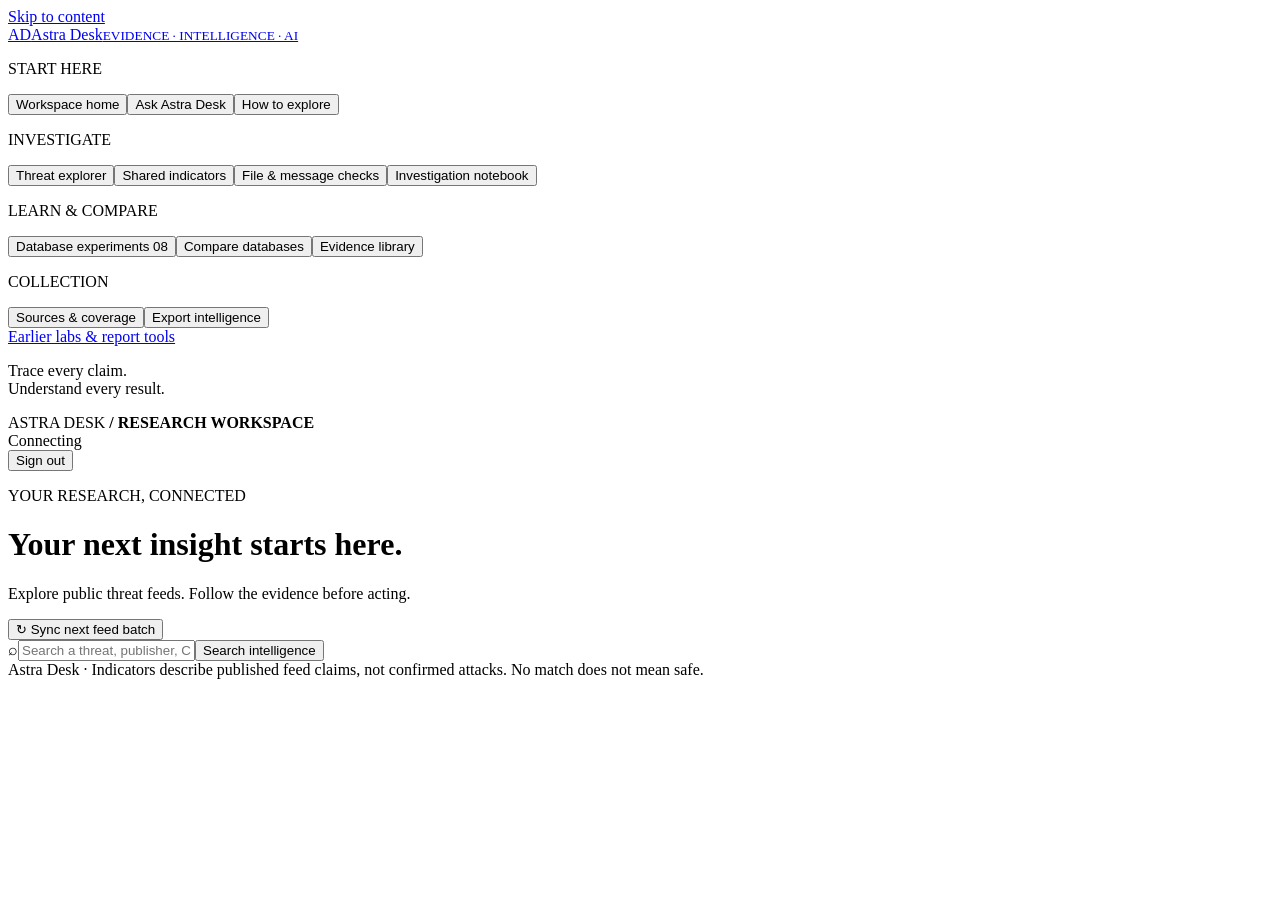
==== frontend/intel.html @ 274e8b1c "Build Astra Desk with midnight mint theme, Gemini chat and MongoDB Docker packaging" ====
<!doctype html><html lang="en"><head><meta charset="utf-8"><meta name="viewport" content="width=device-width,initial-scale=1"><title>Astra Desk · Intelligence & Database Studio</title><link rel="stylesheet" href="/intel.css"><link rel="stylesheet" href="/dashboard.css"><script src="/coursework.js" defer></script><script src="/assistant.js" defer></script><script src="/intel.js" defer></script></head><body>
<a href="#content" class="skip">Skip to content</a><aside><a class="platform-brand" href="/">AD<span>Astra Desk<small>EVIDENCE · INTELLIGENCE · AI</small></span></a><nav aria-label="Main"><p class="nav-label">START HERE</p><button data-view="overview" class="active">Workspace home</button><button data-view="assistant" class="chat-nav">Ask Astra Desk</button><button data-view="guide">How to explore</button><p class="nav-label">INVESTIGATE</p><button data-view="feed">Threat explorer</button><button data-view="top">Shared indicators</button><button data-view="scan">File & message checks</button><button data-view="cases">Investigation notebook</button><p class="nav-label">LEARN & COMPARE</p><button data-view="labs">Database experiments <span>08</span></button><button data-view="compare">Compare databases</button><button data-view="evidence">Evidence library</button><p class="nav-label">COLLECTION</p><button data-view="sources">Sources & coverage</button><button data-view="export">Export intelligence</button></nav><div class="bottom"><a href="/laboratory">Earlier labs & report tools</a><p>Trace every claim.<br>Understand every result.</p></div></aside>
<main id="content"><header><span>ASTRA DESK <b>/ RESEARCH WORKSPACE</b></span><div class="header-tools"><span id="health" class="chip">Connecting</span><form action="/logout" method="post"><button type="submit">Sign out</button></form></div></header><div id="error" role="alert" hidden></div><div class="hero"><div><p class="eyebrow">YOUR RESEARCH, CONNECTED</p><h1 id="title">Your next insight starts here.</h1><p id="subtitle">Explore public threat feeds. Follow the evidence before acting.</p></div><button id="sync" class="primary">↻ Sync next feed batch</button></div><form id="search"><span>⌕</span><input id="query" aria-label="Search intelligence" placeholder="Search a threat, publisher, CVE or exact indicator…"><button class="primary">Search intelligence</button></form><div id="stats" class="stats" aria-live="polite"></div><div id="workspace"></div><footer>Astra Desk · Indicators describe published feed claims, not confirmed attacks. No match does not mean safe.</footer></main>
<dialog id="detail"><button id="close" class="secondary">Close ×</button><div id="detail-content"></div></dialog></body></html>
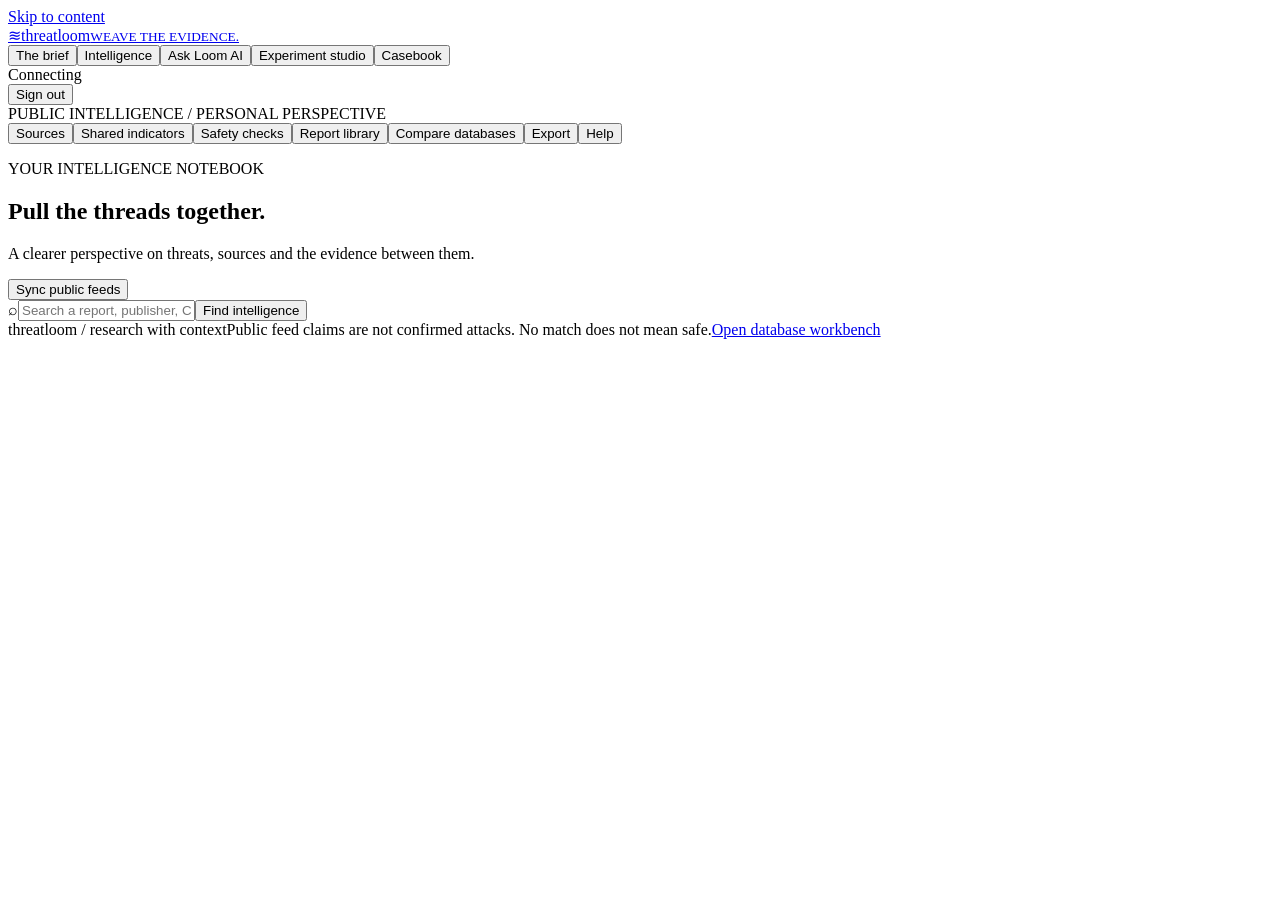
==== commit 276b68c2: "Rebuild Threatloom research workspace and retry transient Gemini failures" ====
--- a/frontend/intel.html
+++ b/frontend/intel.html
@@ -1,4 +1,6 @@
-<!doctype html><html lang="en"><head><meta charset="utf-8"><meta name="viewport" content="width=device-width,initial-scale=1"><title>Astra Desk · Intelligence & Database Studio</title><link rel="stylesheet" href="/intel.css"><link rel="stylesheet" href="/dashboard.css"><script src="/coursework.js" defer></script><script src="/assistant.js" defer></script><script src="/intel.js" defer></script></head><body>
-<a href="#content" class="skip">Skip to content</a><aside><a class="platform-brand" href="/">AD<span>Astra Desk<small>EVIDENCE · INTELLIGENCE · AI</small></span></a><nav aria-label="Main"><p class="nav-label">START HERE</p><button data-view="overview" class="active">Workspace home</button><button data-view="assistant" class="chat-nav">Ask Astra Desk</button><button data-view="guide">How to explore</button><p class="nav-label">INVESTIGATE</p><button data-view="feed">Threat explorer</button><button data-view="top">Shared indicators</button><button data-view="scan">File & message checks</button><button data-view="cases">Investigation notebook</button><p class="nav-label">LEARN & COMPARE</p><button data-view="labs">Database experiments <span>08</span></button><button data-view="compare">Compare databases</button><button data-view="evidence">Evidence library</button><p class="nav-label">COLLECTION</p><button data-view="sources">Sources & coverage</button><button data-view="export">Export intelligence</button></nav><div class="bottom"><a href="/laboratory">Earlier labs & report tools</a><p>Trace every claim.<br>Understand every result.</p></div></aside>
-<main id="content"><header><span>ASTRA DESK <b>/ RESEARCH WORKSPACE</b></span><div class="header-tools"><span id="health" class="chip">Connecting</span><form action="/logout" method="post"><button type="submit">Sign out</button></form></div></header><div id="error" role="alert" hidden></div><div class="hero"><div><p class="eyebrow">YOUR RESEARCH, CONNECTED</p><h1 id="title">Your next insight starts here.</h1><p id="subtitle">Explore public threat feeds. Follow the evidence before acting.</p></div><button id="sync" class="primary">↻ Sync next feed batch</button></div><form id="search"><span>⌕</span><input id="query" aria-label="Search intelligence" placeholder="Search a threat, publisher, CVE or exact indicator…"><button class="primary">Search intelligence</button></form><div id="stats" class="stats" aria-live="polite"></div><div id="workspace"></div><footer>Astra Desk · Indicators describe published feed claims, not confirmed attacks. No match does not mean safe.</footer></main>
-<dialog id="detail"><button id="close" class="secondary">Close ×</button><div id="detail-content"></div></dialog></body></html>
+<!doctype html>
+<html lang="en"><head><meta charset="utf-8"><meta name="viewport" content="width=device-width,initial-scale=1"><meta name="theme-color" content="#201a30"><meta name="description" content="Threatloom connects public threat intelligence, cited AI research and database experiments."><title>Threatloom · Research, connected</title><link rel="stylesheet" href="/intel.css"><link rel="stylesheet" href="/threatloom.css"><script src="/coursework.js" defer></script><script src="/assistant.js" defer></script><script src="/home.js" defer></script><script src="/intel.js" defer></script></head>
+<body class="loom-app"><a href="#content" class="skip">Skip to content</a>
+<header class="masthead"><a class="platform-brand" href="/"><span class="loom-mark" aria-hidden="true">≋</span><span>threatloom<small>WEAVE THE EVIDENCE.</small></span></a><nav class="primary-nav" aria-label="Workspace"><button data-view="overview" class="active">The brief</button><button data-view="feed">Intelligence</button><button data-view="assistant">Ask Loom <span class="ai-tag">AI</span></button><button data-view="labs">Experiment studio</button><button data-view="cases">Casebook</button></nav><div class="header-tools"><span id="health" class="chip">Connecting</span><form action="/logout" method="post"><button type="submit">Sign out</button></form></div></header>
+<div class="utility-bar"><span>PUBLIC INTELLIGENCE / PERSONAL PERSPECTIVE</span><nav aria-label="Research tools"><button data-view="sources">Sources</button><button data-view="top">Shared indicators</button><button data-view="scan">Safety checks</button><button data-view="evidence">Report library</button><button data-view="compare">Compare databases</button><button data-view="export">Export</button><button data-view="guide">Help</button></nav></div>
+<main id="content"><div id="error" role="alert" hidden></div><section class="hero"><div><p class="eyebrow">YOUR INTELLIGENCE NOTEBOOK</p><h1 id="title">Pull the threads together.</h1><p id="subtitle">A clearer perspective on threats, sources and the evidence between them.</p></div><button id="sync" class="primary">Sync public feeds</button></section><form id="search" role="search"><span aria-hidden="true">⌕</span><input id="query" aria-label="Search intelligence" placeholder="Search a report, publisher, CVE or exact indicator"><button class="primary">Find intelligence</button></form><section id="stats" class="stats" aria-label="Collection totals" aria-live="polite"></section><div id="workspace"></div><footer><span class="footer-brand">threatloom / research with context</span><span>Public feed claims are not confirmed attacks. No match does not mean safe.</span><a href="/laboratory">Open database workbench</a></footer></main><dialog id="detail"><button id="close" class="secondary">Close</button><div id="detail-content"></div></dialog></body></html>
